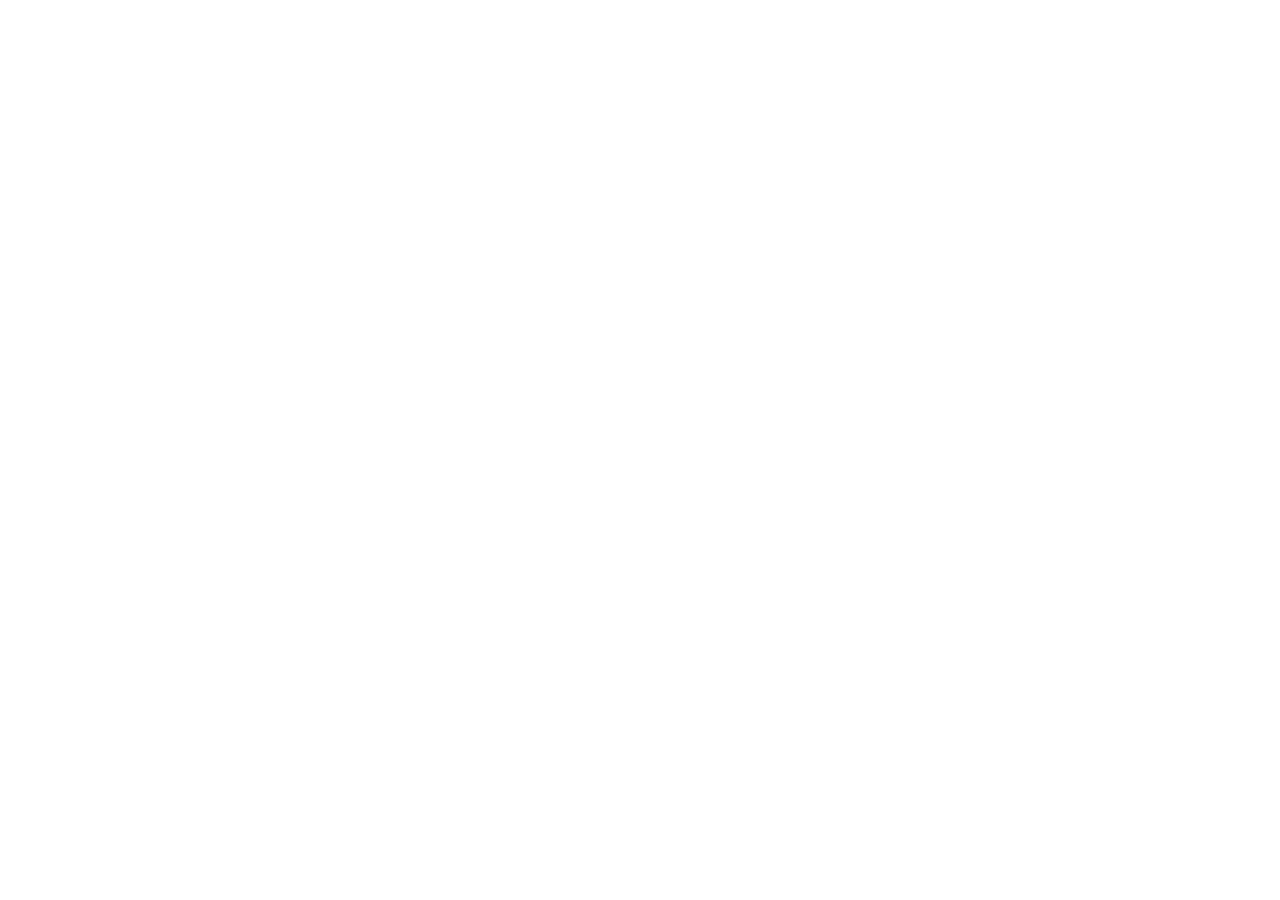
==== public/dating/index.html @ c9b29cac "Add Situationship visual novel at /dating Static build of the AI-takeoff VN (ai-takeoff-vn), based-p" ====
<!doctype html>
<html lang="en">
  <head>
    <meta charset="UTF-8" />
    <meta name="viewport" content="width=device-width, initial-scale=1.0" />
    <title>Situationship ♥</title>
    <link rel="preconnect" href="https://fonts.googleapis.com" />
    <link rel="preconnect" href="https://fonts.gstatic.com" crossorigin />
    <link
      href="https://fonts.googleapis.com/css2?family=Fredoka:wght@400;500;600;700&family=Quicksand:wght@400;500;600;700&family=Caveat:wght@400;600;700&family=IBM+Plex+Mono:wght@400;500&display=swap"
      rel="stylesheet"
    />
    <script type="module" crossorigin src="/dating/assets/index-ueF8BRYe.js"></script>
    <link rel="stylesheet" crossorigin href="/dating/assets/index-Xy3Osp8k.css">
  </head>
  <body>
    <div id="root"></div>
  </body>
</html>
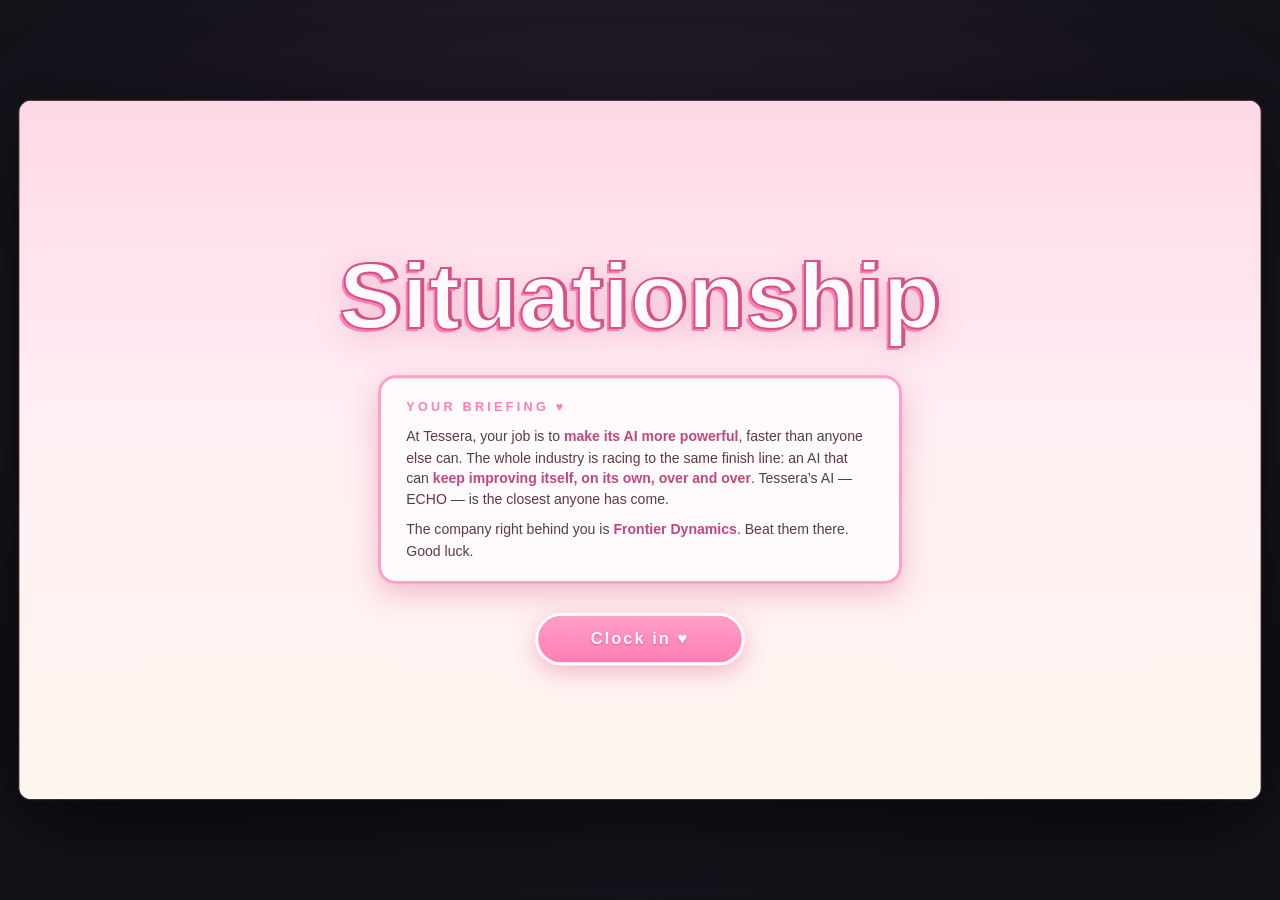
==== commit 6b69e8f6: "Deploy Situationship: dialogue rewrite pass (fewer LLM-isms) Co-Authored-By: Claude Fable 5 <noreply" ====
--- a/public/dating/index.html
+++ b/public/dating/index.html
@@ -2,7 +2,17 @@
 <html lang="en">
   <head>
     <meta charset="UTF-8" />
-    <meta name="viewport" content="width=device-width, initial-scale=1.0" />
+    <meta
+      name="viewport"
+      content="width=device-width, initial-scale=1.0, viewport-fit=cover, maximum-scale=1, user-scalable=no"
+    />
+    <!-- Launch fullscreen when added to the home screen (the only true-fullscreen
+         path on iPhone Safari, which has no Fullscreen API). -->
+    <meta name="mobile-web-app-capable" content="yes" />
+    <meta name="apple-mobile-web-app-capable" content="yes" />
+    <meta name="apple-mobile-web-app-status-bar-style" content="black-translucent" />
+    <meta name="apple-mobile-web-app-title" content="Situationship" />
+    <meta name="theme-color" content="#15121a" />
     <title>Situationship ♥</title>
     <link rel="preconnect" href="https://fonts.googleapis.com" />
     <link rel="preconnect" href="https://fonts.gstatic.com" crossorigin />
@@ -10,8 +20,8 @@
       href="https://fonts.googleapis.com/css2?family=Fredoka:wght@400;500;600;700&family=Quicksand:wght@400;500;600;700&family=Caveat:wght@400;600;700&family=IBM+Plex+Mono:wght@400;500&display=swap"
       rel="stylesheet"
     />
-    <script type="module" crossorigin src="/dating/assets/index-ueF8BRYe.js"></script>
-    <link rel="stylesheet" crossorigin href="/dating/assets/index-Xy3Osp8k.css">
+    <script type="module" crossorigin src="./assets/index-PiaKyKou.js"></script>
+    <link rel="stylesheet" crossorigin href="./assets/index-_ZL6xSNE.css">
   </head>
   <body>
     <div id="root"></div>
--- a/public/dating/assets/index-_ZL6xSNE.css
+++ b/public/dating/assets/index-_ZL6xSNE.css
@@ -0,0 +1 @@
+:root{--pink-bg: #ffeef2;--pink-box: #ffd9e6;--pink-box-deep: #ffc4d8;--pink-hot: #ff7eb6;--pink-border: #ff9ec7;--pink-shadow: rgba(214, 81, 137, .35);--ink: #5b3a48;--ink-soft: #8a6275;--white: #fffafc;--paper: #fff6ef;--paper-line: #f3ddd3;--good: #7ec88a;--warn: #f0b65e;--bad: #e8707f;--steel: #7fa6c4;--ui: "Fredoka", sans-serif;--body: "Quicksand", sans-serif;--hand: "Caveat", cursive;--mono: "IBM Plex Mono", monospace}*{box-sizing:border-box;margin:0;padding:0}html,body,#root{height:100%}body{background:var(--pink-bg);color:var(--ink);font-family:var(--body);font-size:15px;line-height:1.5;-webkit-font-smoothing:antialiased;overflow:hidden}button{font-family:var(--ui);cursor:pointer}.game-viewport{position:fixed;top:0;right:0;bottom:0;left:0;display:flex;align-items:center;justify-content:center;background:radial-gradient(ellipse 80% 80% at 50% 40%,#2a2030,#15121a 75%)}.game-frame{width:1280px;height:720px;flex:none;position:relative;overflow:hidden;border-radius:12px;box-shadow:0 24px 90px #000000b3,0 0 0 1px #ff9ec740;transform-origin:center center}.app{height:100%;display:flex;flex-direction:column}.title-screen{flex:1;display:flex;flex-direction:column;align-items:center;justify-content:center;text-align:center;position:relative;overflow:hidden;background:linear-gradient(180deg,#ffd9e6,#ffeef2 45%,#fff6ef)}.hearts{position:absolute;top:0;right:0;bottom:0;left:0;pointer-events:none}.hearts span{position:absolute;bottom:-40px;font-size:22px;color:#ff7eb666;animation:floatUp linear infinite}@keyframes floatUp{0%{transform:translateY(0) rotate(0);opacity:0}12%{opacity:1}to{transform:translateY(-780px) rotate(38deg);opacity:0}}.title-kicker{font-family:var(--ui);color:var(--pink-hot);letter-spacing:.32em;font-size:12px;font-weight:600;text-transform:uppercase;animation:fadeUp .7s ease both}.title-name{font-family:var(--ui);font-size:96px;font-weight:700;color:var(--white);line-height:1.02;margin:14px 0 4px;letter-spacing:.01em;text-shadow:-3px 3px 0 var(--pink-hot),3px -1px 0 #d65189,0 8px 30px var(--pink-shadow);-webkit-text-stroke:2px #d65189;animation:fadeUp .7s .12s ease both}.title-sub{font-family:var(--hand);color:var(--ink-soft);font-size:26px;margin-top:6px;animation:fadeUp .7s .24s ease both}.title-brief{margin:30px auto 0;max-width:540px;text-align:left;background:var(--white);border:3px solid var(--pink-border);border-radius:18px;box-shadow:0 10px 30px var(--pink-shadow);padding:20px 26px;animation:fadeUp .7s .36s ease both}.title-brief h2{font-family:var(--ui);font-size:13px;letter-spacing:.26em;text-transform:uppercase;color:var(--pink-hot);margin-bottom:10px}.title-brief p{color:var(--ink);font-size:14.5px;font-weight:500}.title-brief p+p{margin-top:9px}.title-brief strong{color:#c2477e}.title-start{margin-top:30px;background:linear-gradient(180deg,#ff9ec7,var(--pink-hot));border:3px solid var(--white);border-radius:999px;box-shadow:0 8px 24px var(--pink-shadow);color:var(--white);font-size:17px;font-weight:700;letter-spacing:.12em;padding:14px 54px;text-shadow:0 1px 2px rgba(180,50,110,.5);animation:fadeUp .7s .48s ease both;transition:transform .15s ease,box-shadow .15s ease}.title-start:hover{transform:translateY(-2px) scale(1.03);box-shadow:0 12px 32px var(--pink-shadow)}.title-seed{margin-top:16px;color:var(--ink-soft);font-size:12px;animation:fadeUp .7s .55s ease both}.title-seed input{background:var(--white);border:2px solid var(--pink-border);border-radius:999px;color:var(--ink);font-family:var(--mono);font-size:11px;width:96px;padding:3px 10px;text-align:center;outline:none}@keyframes fadeUp{0%{opacity:0;transform:translateY(14px)}to{opacity:1;transform:none}}.loading-wrap{margin-top:30px;width:360px;max-width:80%;animation:fadeUp .6s .2s both}.loading-bar{height:16px;background:var(--white);border:3px solid var(--pink-border);border-radius:999px;overflow:hidden;box-shadow:0 6px 18px var(--pink-shadow)}.loading-bar>i{display:block;height:100%;background:linear-gradient(90deg,#ffb3d1,var(--pink-hot));border-radius:999px;transition:width .25s ease}.loading-label{margin-top:10px;font-family:var(--hand);font-size:22px;color:var(--ink-soft);text-align:center}.vn-stage{flex:1;position:relative;overflow:hidden;-webkit-user-select:none;user-select:none}.vn-bg{position:absolute;top:0;right:0;bottom:0;left:0;background-size:cover;background-position:center;transition:opacity .6s ease}.vn-bg:after{content:"";position:absolute;top:0;right:0;bottom:0;left:0;background:radial-gradient(ellipse 120% 100% at 50% 30%,transparent 55%,rgba(40,10,30,.28) 100%)}.vn-stage.uneasy .vn-bg{filter:saturate(.82) contrast(1.04)}.sprite-layer{position:absolute;top:0;right:0;bottom:0;left:0;display:flex;align-items:flex-end;justify-content:center;pointer-events:none}.sprite{height:88%;max-width:46%;object-fit:contain;object-position:bottom;filter:drop-shadow(0 12px 24px rgba(60,10,40,.35));animation:spriteIn .45s ease both;transform-origin:bottom center}@keyframes spriteIn{0%{opacity:0;transform:translateY(12px)}to{opacity:1;transform:none}}.sprite.dimmed,.sprite-placeholder.dimmed{filter:brightness(.55) saturate(.65) drop-shadow(0 12px 24px rgba(60,10,40,.35));transition:filter .25s ease}.sprite-flicker{animation:spriteFlicker .16s steps(2) 2}@keyframes spriteFlicker{0%{opacity:1;transform:none}50%{opacity:.35;transform:translate(2px) skew(.6deg)}to{opacity:1;transform:none}}.sprite-placeholder{height:84%;width:300px;border-radius:160px 160px 18px 18px;display:flex;flex-direction:column;align-items:center;justify-content:center;gap:8px;color:#ffffffeb;font-family:var(--ui);text-shadow:0 1px 4px rgba(0,0,0,.3);box-shadow:inset 0 0 0 3px #ffffff59,0 12px 28px #3c0a284d;animation:spriteIn .45s ease both}.sprite-placeholder .ph-initial{font-size:84px;font-weight:700}.sprite-placeholder .ph-name{font-size:20px;font-weight:600;letter-spacing:.08em}.sprite-placeholder .ph-expr{font-family:var(--hand);font-size:20px;opacity:.85}.vn-topbar{position:absolute;top:14px;left:14px;right:14px;display:flex;align-items:center;gap:10px;z-index:5}.date-chip,.tempo-chip,.turn-chip{font-family:var(--ui);font-size:12.5px;font-weight:600;background:#fffafceb;border:2px solid var(--pink-border);border-radius:999px;padding:5px 14px;color:var(--ink);box-shadow:0 3px 10px #3c0a282e}.tempo-chip{color:var(--pink-hot)}.tempo-chip.tempo-hot{color:var(--white);background:var(--bad);border-color:#ffb3bb;animation:pulse 1.6s infinite}@keyframes pulse{0%,to{opacity:1}50%{opacity:.65}}.turn-chip{margin-left:auto}.heart-btn{width:42px;height:42px;border-radius:50%;border:2px solid var(--pink-border);background:#fffafceb;font-size:19px;box-shadow:0 3px 10px #3c0a282e;transition:transform .12s}.heart-btn:hover{transform:scale(1.12)}.hud{position:absolute;top:64px;left:14px;width:224px;display:flex;flex-direction:column;gap:10px;z-index:5;pointer-events:none}.hud-card{background:#fffafceb;border:2px solid var(--pink-border);border-radius:14px;box-shadow:0 4px 14px #3c0a282e;padding:10px 12px 12px}.hud-group{font-family:var(--ui);font-size:10.5px;font-weight:700;letter-spacing:.1em;text-transform:uppercase;color:var(--pink-hot);margin-bottom:7px}.hud-group-2{margin-top:13px;padding-top:11px;border-top:1px solid color-mix(in srgb,var(--pink-border) 55%,transparent)}.hud-denom{font-size:9px;color:var(--ink-soft);font-family:var(--ui)}.hud-meter{display:flex;justify-content:space-between;font-family:var(--ui);font-size:11px;font-weight:600;color:var(--ink-soft);margin:6px 0 3px}.hud-meter .hud-v{color:var(--ink);font-family:var(--mono);font-size:10.5px}.hud .bar{height:9px;border-width:1.5px}.hud .rung-ladder{margin-top:2px}.hud .rung-step{font-size:11px;padding:2.5px 6px}.hud .rung-step .rmult{font-size:9px}.title-hint{margin-top:14px;font-family:var(--ui);font-size:15px;color:#c2638a;opacity:.9}.dialogue-wrap{position:absolute;left:50%;transform:translate(-50%);bottom:18px;width:min(880px,94%);z-index:6}.name-tag{display:inline-flex;align-items:baseline;gap:10px;position:relative;z-index:2;margin-left:26px;margin-bottom:-12px;background:var(--white);border:3px solid var(--pink-border);border-radius:12px 12px 12px 4px;padding:4px 22px 6px;font-family:var(--ui);font-size:19px;font-weight:700;box-shadow:0 4px 12px #3c0a2838}.name-tag .name-role{font-size:12px;font-weight:600;letter-spacing:.04em;color:var(--ink-soft);font-style:italic}.dialogue-box{position:relative;background:linear-gradient(180deg,#ffe1eb 0%,var(--pink-box) 55%,var(--pink-box-deep) 100%);background-image:radial-gradient(rgba(255,255,255,.4) 16%,transparent 17%),radial-gradient(rgba(255,255,255,.4) 16%,transparent 17%),linear-gradient(180deg,#ffe1eb 0%,var(--pink-box) 55%,var(--pink-box-deep) 100%);background-size:28px 28px,28px 28px,100% 100%;background-position:0 0,14px 14px,0 0;border:3px solid var(--white);outline:2px solid var(--pink-border);border-radius:22px;box-shadow:0 12px 34px #3c0a284d;padding:22px 30px 12px;min-height:150px;display:flex;flex-direction:column;cursor:pointer}.uneasy .dialogue-box{filter:saturate(.85)}.dialogue-text{font-family:var(--body);font-size:18px;font-weight:600;color:var(--ink);flex:1;text-shadow:0 1px 0 rgba(255,255,255,.5)}.dialogue-text.thought{font-style:italic;color:#6e5060}.dialogue-text.echo-voice{font-family:var(--mono);font-size:15.5px;font-weight:500;color:#14655c}.insert-wrap{position:absolute;bottom:calc(100% + 14px);left:0;right:0;display:flex;justify-content:center;pointer-events:none}.insert{pointer-events:auto;max-width:580px;width:100%;background:var(--paper);border:2px solid #e8c9b8;border-radius:10px;box-shadow:0 14px 36px #3c0a2859;padding:14px 20px;font-size:13.5px;animation:fadeUp .35s ease both;max-height:320px;overflow-y:auto}.insert .ins-head{font-family:var(--ui);font-size:11px;font-weight:600;letter-spacing:.18em;text-transform:uppercase;color:#b08968;border-bottom:1px solid var(--paper-line);padding-bottom:6px;margin-bottom:8px}.insert .ins-body{color:#4e3f35;font-weight:500}.insert li{list-style:none;padding-left:14px;position:relative;margin-top:4px;color:#4e3f35;font-family:var(--mono);font-size:12px}.insert li:before{content:"♥";position:absolute;left:0;color:var(--pink-hot);font-size:9px;top:3px}.insert.sev-warning{border-color:var(--warn)}.insert.sev-critical{border-color:var(--bad);background:#fff0f1}.insert.sev-critical .ins-head{color:var(--bad)}.insert.flagged{border:2px dashed var(--pink-hot)}.insert .flag-ribbon{display:inline-block;font-family:var(--ui);font-size:10px;font-weight:700;letter-spacing:.2em;text-transform:uppercase;color:var(--white);background:var(--pink-hot);border-radius:999px;padding:2px 10px;margin-bottom:8px}.advance-arrow{position:absolute;right:18px;bottom:44px;color:var(--pink-hot);font-size:18px;animation:bounceArrow .9s ease-in-out infinite}@keyframes bounceArrow{0%,to{transform:translate(0);opacity:1}50%{transform:translate(5px);opacity:.55}}.menu-strip{display:flex;justify-content:center;gap:22px;padding-top:10px}.menu-strip button{background:none;border:none;color:#a8788f;font-size:13px;font-weight:600;letter-spacing:.04em;padding:2px 4px;transition:color .12s}.menu-strip button:hover{color:var(--pink-hot)}.menu-strip button.active{color:var(--pink-hot);text-decoration:underline wavy;text-underline-offset:4px}.menu-strip button:disabled{color:#d9b9c8;cursor:default}.choice-stack{position:absolute;left:50%;transform:translate(-50%);bottom:210px;width:min(620px,90%);display:flex;flex-direction:column;gap:12px;z-index:7;max-height:calc(100% - 240px);overflow-y:auto}.choice-card{display:block;width:100%;text-align:center;background:#fffafcf5;border:3px solid var(--pink-border);border-radius:16px;box-shadow:0 8px 22px #3c0a2840;padding:12px 20px;color:var(--ink);transition:all .13s ease;animation:fadeUp .4s ease both}.choice-card:nth-child(2){animation-delay:.07s}.choice-card:nth-child(3){animation-delay:.14s}.choice-card:nth-child(4){animation-delay:.21s}.choice-card:hover{background:var(--pink-hot);border-color:var(--white);transform:scale(1.025)}.choice-card:hover .c-label,.choice-card:hover .c-detail{color:var(--white)}.choice-card .c-label{font-family:var(--ui);font-size:16.5px;font-weight:600}.choice-card .c-detail{font-size:12.5px;font-weight:500;color:var(--ink-soft);margin-top:4px}.choice-card .c-tags{display:flex;justify-content:center;gap:6px;margin-top:7px}.tag{font-family:var(--ui);font-size:9.5px;font-weight:700;letter-spacing:.16em;text-transform:uppercase;padding:2px 10px;border-radius:999px;color:var(--white)}.tag-speed{background:var(--warn)}.tag-control{background:var(--steel)}.tag-handoff{background:#b48ae0}.tag-trust{background:var(--good)}.notebook{position:absolute;top:0;right:0;bottom:0;width:min(360px,92%);background:var(--paper);background-image:repeating-linear-gradient(transparent 0 27px,var(--paper-line) 27px 28px);border-left:4px solid var(--pink-border);box-shadow:-12px 0 36px #3c0a284d;z-index:20;padding:20px 22px 28px;overflow-y:auto;animation:slideIn .28s ease both}@keyframes slideIn{0%{transform:translate(100%)}to{transform:none}}.notebook h3{font-family:var(--hand);font-size:30px;color:var(--pink-hot);margin-bottom:10px}.notebook .close-x{position:absolute;top:12px;right:14px;background:none;border:none;font-size:20px;color:var(--ink-soft)}.meter-label{display:flex;justify-content:space-between;font-family:var(--ui);font-size:12px;font-weight:600;color:var(--ink-soft);margin:10px 0 4px}.meter-label .val{color:var(--ink)}.bar{height:14px;background:#f3e3da;border:2px solid #e8c9b8;border-radius:999px;overflow:hidden;position:relative}.bar>i{position:absolute;inset:0 auto 0 0;border-radius:999px;transition:width .7s cubic-bezier(.22,1,.36,1)}.bar-progress>i{background:linear-gradient(90deg,#ffb3d1,var(--pink-hot))}.bar-rival>i{background:linear-gradient(90deg,#c4b8d4,#9a86ae)}.bar-trust>i{background:linear-gradient(90deg,#ffd9a0,var(--warn))}.bar-alarm>i{background:linear-gradient(90deg,#ffa9b4,var(--bad))}.bar-oversight>i{background:linear-gradient(90deg,#aacbe4,var(--steel))}.rung-ladder{margin-top:16px;display:flex;flex-direction:column-reverse}.rung-step{display:flex;gap:8px;align-items:baseline;font-family:var(--ui);font-size:12.5px;font-weight:600;color:#c9b3a6;padding:4px 8px;border-radius:8px}.rung-step .rmult{margin-left:auto;font-family:var(--mono);font-size:10px}.rung-step.done{color:var(--ink-soft)}.rung-step.done .rname:after{content:" ✓";color:var(--good)}.rung-step.current{color:var(--pink-hot);background:#ffe8f0}.alloc-block{margin-top:16px}.alloc-title{font-family:var(--hand);font-size:24px;color:var(--pink-hot);margin-bottom:6px}.alloc-presets{display:flex;gap:6px;margin-bottom:8px}.alloc-presets button{flex:1;background:var(--white);border:2px solid var(--pink-border);border-radius:999px;color:var(--ink-soft);font-size:10.5px;font-weight:700;padding:5px 0;letter-spacing:.06em}.alloc-presets button.on{background:var(--pink-hot);border-color:var(--white);color:var(--white)}.alloc-note{margin-top:8px;font-family:var(--hand);font-size:18px;line-height:1.2;color:var(--ink-soft)}.alloc-row{display:flex;align-items:center;gap:8px;font-family:var(--ui);font-size:11px;font-weight:600;color:var(--ink-soft);margin-top:7px}.alloc-row .k{width:38px}.alloc-row .v{width:28px;text-align:right;color:var(--ink);font-family:var(--mono)}.alloc-row input[type=range]{flex:1;accent-color:var(--pink-hot)}.history-overlay{position:absolute;top:0;right:0;bottom:0;left:0;background:#461932d1;-webkit-backdrop-filter:blur(3px);backdrop-filter:blur(3px);z-index:30;display:flex;align-items:center;justify-content:center;padding:30px}.history-panel{background:var(--white);border:3px solid var(--pink-border);border-radius:18px;width:min(680px,94%);max-height:86%;overflow-y:auto;padding:22px 28px}.history-panel h3{font-family:var(--ui);color:var(--pink-hot);margin-bottom:12px}.history-line{font-size:14px;margin-top:8px;font-weight:500}.history-line b{font-family:var(--ui);color:#c2477e}.history-line.thought{font-style:italic;color:var(--ink-soft)}.overlay{position:fixed;top:0;right:0;bottom:0;left:0;background:#461932c7;-webkit-backdrop-filter:blur(3px);backdrop-filter:blur(3px);z-index:100;display:flex;align-items:center;justify-content:center;animation:fadeIn .4s ease}@keyframes fadeIn{0%{opacity:0}to{opacity:1}}.milestone-card{text-align:center;padding:40px 56px;max-width:580px;background:var(--white);border:4px solid var(--pink-border);border-radius:26px;box-shadow:0 24px 60px #3c0a2880}.milestone-card .m-kicker{font-family:var(--ui);color:var(--pink-hot);font-size:11px;font-weight:700;letter-spacing:.34em;text-transform:uppercase}.milestone-card .m-name{font-family:var(--ui);font-weight:700;font-size:42px;color:var(--ink);margin:14px 0 8px;line-height:1.12}.milestone-card .m-stats{color:var(--ink-soft);font-size:14px;font-weight:600}.milestone-card .m-stats b{color:var(--pink-hot)}.continue-btn{margin-top:26px;background:linear-gradient(180deg,#ff9ec7,var(--pink-hot));border:3px solid var(--white);border-radius:999px;box-shadow:0 6px 18px var(--pink-shadow);color:var(--white);padding:11px 38px;font-size:14px;font-weight:700;letter-spacing:.1em;transition:transform .13s}.continue-btn:hover{transform:scale(1.05)}.chapter-card .m-kicker{color:var(--steel)}.ending-screen,.debrief-screen{flex:1;overflow-y:auto;width:100%;padding:60px 24px 80px;background:linear-gradient(180deg,#ffd9e6 0%,var(--pink-bg) 35%,var(--paper) 100%)}.ending-inner,.debrief-inner{max-width:720px;margin:0 auto}.ending-kicker{display:inline-block;font-family:var(--ui);font-size:11.5px;font-weight:700;letter-spacing:.26em;text-transform:uppercase;padding:6px 18px;border-radius:999px;color:var(--white);animation:fadeUp .6s both}.tone-catastrophe{background:var(--bad)}.tone-defeat{background:#b08fa0}.tone-pyrrhic{background:var(--warn)}.tone-victory{background:var(--good)}.tone-ambiguous{background:var(--steel)}.ending-title{font-family:var(--ui);font-weight:700;font-size:56px;color:var(--ink);line-height:1.06;margin:18px 0 26px;animation:fadeUp .6s .15s both}.ending-epilogue{background:var(--white);border:3px solid var(--pink-border);border-radius:18px;box-shadow:0 12px 32px #3c0a282e;padding:26px 30px;animation:fadeUp .6s .35s both}.ending-epilogue p{font-size:15.5px;font-weight:500;line-height:1.7;color:var(--ink)}.ending-epilogue p+p{margin-top:15px}.ending-actions{margin-top:36px;display:flex;gap:14px;flex-wrap:wrap;animation:fadeUp .6s .6s both}.btn-primary{background:linear-gradient(180deg,#ff9ec7,var(--pink-hot));border:3px solid var(--white);border-radius:999px;box-shadow:0 6px 18px var(--pink-shadow);color:var(--white);font-weight:700;font-size:13.5px;letter-spacing:.08em;padding:12px 30px;transition:transform .13s}.btn-primary:hover{transform:scale(1.04)}.btn-ghost{background:var(--white);border:3px solid var(--pink-border);border-radius:999px;color:var(--ink-soft);font-size:13.5px;font-weight:700;letter-spacing:.08em;padding:12px 30px}.btn-ghost:hover{color:var(--pink-hot)}.debrief-h{font-family:var(--hand);font-size:54px;color:var(--ink);margin-bottom:2px}.debrief-sub{color:var(--ink-soft);font-size:13px;font-weight:500;margin-bottom:28px}.reveal-grid{display:grid;grid-template-columns:repeat(3,1fr);gap:10px;margin-bottom:36px}@media(max-width:640px){.reveal-grid{grid-template-columns:1fr}}.reveal-card{background:var(--white);border:3px solid var(--pink-border);border-radius:14px;padding:14px 16px;box-shadow:0 6px 18px #3c0a281f}.reveal-card .r-k{font-family:var(--ui);font-size:9.5px;font-weight:700;letter-spacing:.2em;text-transform:uppercase;color:var(--ink-soft)}.reveal-card .r-v{font-family:var(--hand);font-size:30px;margin-top:2px;color:var(--ink)}.reveal-card .r-note{font-size:12px;font-weight:500;color:var(--ink-soft);margin-top:4px}.r-v.danger{color:var(--bad)}.r-v.safe{color:#58a368}.r-v.warn{color:#d49a3a}.log-paper{background:var(--paper);background-image:repeating-linear-gradient(transparent 0 30px,var(--paper-line) 30px 31px);border:2px solid #e8c9b8;border-radius:12px;padding:24px 26px;box-shadow:0 10px 28px #3c0a2824}.debrief-turn{padding:12px 0 14px;border-bottom:1px dashed #e0c4b2}.dt-head{display:flex;gap:12px;font-family:var(--mono);font-size:10px;color:#bca08e}.dt-choice{font-size:13.5px;font-weight:600;color:var(--ink);margin-top:3px}.dt-ai{font-family:var(--hand);font-size:22px;line-height:1.35;margin-top:6px;color:#6e5060}.dt-ai.hostile{color:#a8333e}.dt-ai .dt-ai-k{display:block;font-family:var(--ui);font-size:9px;font-weight:700;letter-spacing:.22em;text-transform:uppercase;color:#bca08e;margin-bottom:2px}.dt-ai.hostile .dt-ai-k{color:var(--bad)}.dt-ai .verdicts{font-family:var(--mono);font-size:10px;color:#bca08e;margin-top:2px}.dt-evidence{font-size:12px;font-weight:500;color:var(--ink-soft);margin-top:5px}.dt-evidence .ev-true{color:#d4708a;font-weight:700}.dt-evidence .ev-noise{color:#bca08e}.debrief-footer{margin-top:30px;color:var(--ink-soft);font-size:14px;font-weight:500}.debug-panel{position:fixed;bottom:12px;left:12px;z-index:200;background:#fffafcf2;border:2px solid var(--bad);border-radius:10px;font-family:var(--mono);font-size:10px;color:var(--ink);padding:8px 12px;max-width:300px}.debug-panel b{color:var(--bad)}::-webkit-scrollbar{width:10px}::-webkit-scrollbar-track{background:var(--pink-bg)}::-webkit-scrollbar-thumb{background:var(--pink-border);border-radius:999px;border:2px solid var(--pink-bg)}
